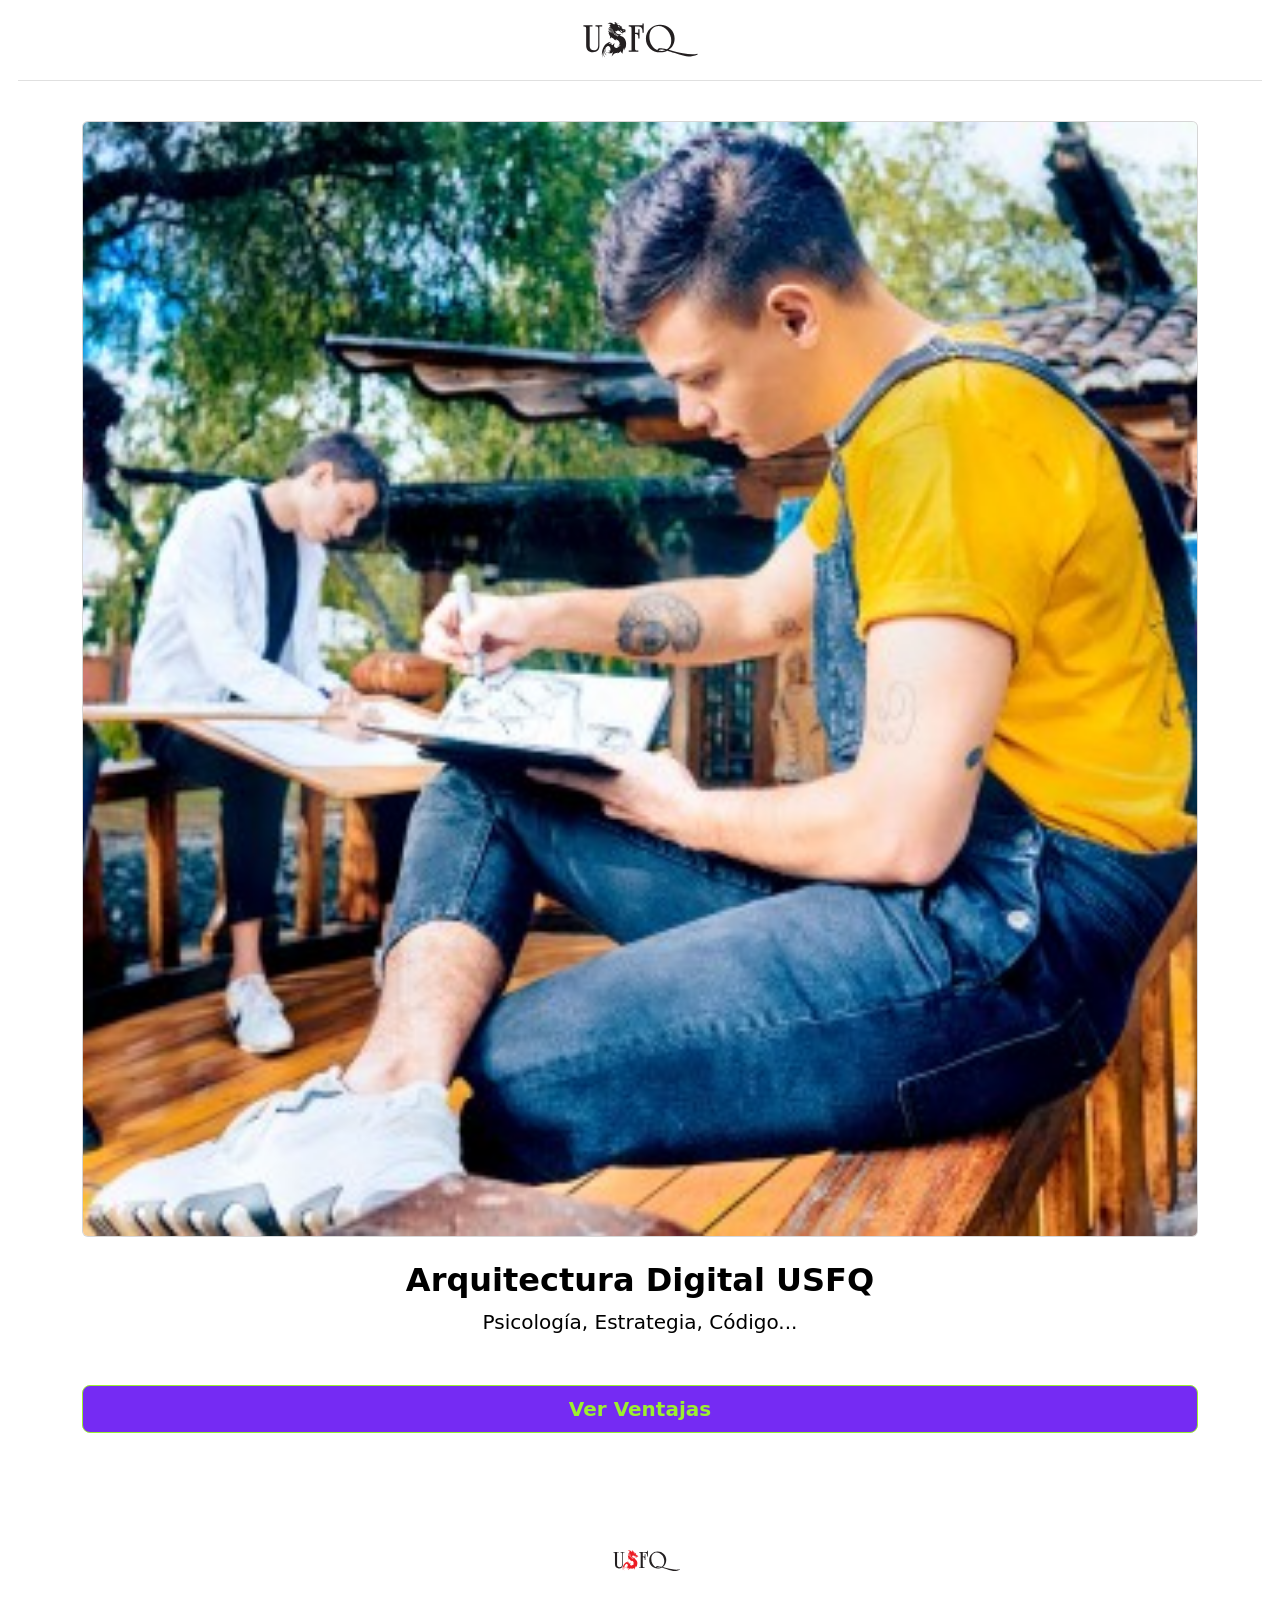
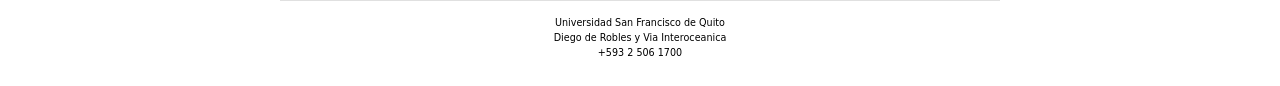
==== buyer2/index.html @ e133bab6 "Fix buyer2 entrypoint and update back links" ====
<!DOCTYPE html>
<html lang="es">
<head>
    <meta charset="UTF-8">
    <meta name="viewport" content="width=device-width, initial-scale=1.0">
    <title>Interés</title>
    <link href="https://cdn.jsdelivr.net/npm/bootstrap@5.3.0/dist/css/bootstrap.min.css" rel="stylesheet">
    <link rel="stylesheet" href="../styles.css">
</head>
<body>
    <nav class="navbar navbar-light bg-light border-bottom">
        <div class="container-fluid justify-content-center">
            <a class="nav-logo-link" href="https://www.usfq.edu.ec/es/carreras-de-pregrado/diseno-de-medios-interactivos" target="_blank" rel="noopener noreferrer" aria-label="Ir a Diseño de Medios Interactivos">
                <img src="../img/logo_usfq_pq.svg" alt="Logo USFQ" class="nav-logo">
            </a>
        </div>
    </nav>

    <div class="container py-4 text-center">
        <div class="ratio ratio-1x1 bg-secondary media-frame mb-4 rounded overflow-hidden">
            <img src="../img/diseno_grafico_02.jpg" alt="Diseño de Impacto">
        </div>
        
        <h2 class="fw-bold">Arquitectura Digital USFQ</h2>
        <p class="lead mb-5">Psicología, Estrategia, Código...</p>
        
        <a href="decision2.html" class="btn btn-outline-dark btn-lg w-100 fw-bold">Ver Ventajas</a>
    </div>

    <footer class="site-footer">
        <div class="site-footer-content">
            <img src="../img/logo-usfq.svg" alt="Logo USFQ" class="site-footer-logo">
            <div class="site-footer-divider"></div>
            <p>Universidad San Francisco de Quito</p>
            <p>Diego de Robles y Via Interoceanica</p>
            <p>+593 2 506 1700</p>
        </div>
    </footer>
</body>
</html>
---- styles.css ----
:root {
    --bg: #ffffff;
    --surface: #ffffff;
    --accent-purple: #752BF3;
    --accent-green: #9CEF30;
    --text-main: #000000;
    --border-soft: rgba(0, 0, 0, 0.12);
}

body {
    background: var(--bg);
    color: var(--text-main);
    min-height: 100vh;
    margin: 0 18px;
    text-align: center;
}

.navbar {
    background-color: var(--surface) !important;
    border-bottom: 1px solid var(--border-soft) !important;
    margin-bottom: 1rem;
}

.navbar .container-fluid {
    min-height: 64px;
    padding-left: 0.75rem;
    padding-right: 0.75rem;
}

.nav-logo {
    display: block;
    max-height: 42px;
    width: auto;
}

.nav-logo-link {
    display: inline-flex;
    align-items: center;
    text-decoration: none;
}

.nav-logo-link:hover {
    opacity: 0.9;
}

.nav-back {
    color: var(--text-main);
    font-size: 1.5rem;
    text-decoration: none;
    line-height: 1;
}

p,
h1,
h2,
h3,
h4,
h5,
h6,
label,
small,
th,
td,
.text-muted,
.text-start,
.text-end,
.text-center,
.lead {
    color: var(--text-main) !important;
    text-align: center !important;
}

.bg-secondary {
    background-color: #f4f4f4 !important;
    border: 1px solid var(--border-soft);
}

.card {
    background-color: var(--surface) !important;
    border-color: var(--border-soft) !important;
}

.table {
    color: var(--text-main) !important;
}

.table-bordered,
.table-bordered th,
.table-bordered td {
    border-color: var(--border-soft) !important;
}

.table-light {
    background-color: #f4f4f4 !important;
    color: var(--text-main) !important;
}

.decision-table {
    border-collapse: collapse;
    width: 100%;
    background: transparent;
    border: 1px solid var(--accent-purple);
}

.decision-table th,
.decision-table td {
    background: transparent !important;
    border: 1px solid rgba(156, 239, 48, 0.45) !important;
    padding: 0.7rem 0.55rem;
}

.decision-table thead th {
    border-bottom: 2px solid var(--accent-purple) !important;
    color: var(--accent-purple) !important;
    font-weight: 700;
}

.decision-table tbody th {
    color: var(--text-main) !important;
    font-weight: 600;
}

.decision-table tbody tr + tr th,
.decision-table tbody tr + tr td {
    border-top-color: rgba(117, 43, 243, 0.35) !important;
}

.decision-table tbody tr:hover th,
.decision-table tbody tr:hover td {
    background: rgba(156, 239, 48, 0.04) !important;
}

.media-frame iframe,
.media-frame img {
    width: 100%;
    height: 100%;
    border: 0;
    display: block;
}

.media-frame img {
    object-fit: cover;
}

.form-label {
    font-weight: 600;
}

.form-control {
    background-color: #ffffff !important;
    border-color: var(--border-soft) !important;
    color: var(--text-main) !important;
    text-align: center;
}

.form-control:focus {
    border-color: var(--accent-green) !important;
    box-shadow: 0 0 0 0.2rem rgba(156, 239, 48, 0.15) !important;
    background-color: #ffffff !important;
    color: var(--text-main) !important;
}

.form-control::placeholder {
    color: #666;
}

.border-bottom {
    border-color: var(--border-soft) !important;
}

.btn-outline-dark {
    border-color: var(--accent-green) !important;
    background-color: var(--accent-purple) !important;
    color: var(--accent-green) !important;
}

.btn-outline-dark:hover,
.btn-outline-dark:focus {
    background-color: var(--accent-green) !important;
    border-color: var(--accent-purple) !important;
    color: var(--accent-green) !important;
}

.page-wrap {
    flex: 1;
    display: flex;
    align-items: center;
    justify-content: center;
    padding-top: 3rem;
    padding-bottom: 3rem;
}

.page-thanks {
    display: flex;
    flex-direction: column;
}

.site-footer {
    background: #ffffff;
    color: #000;
    margin-top: 2rem;
    padding: 1.5rem 1rem;
    margin-left: -18px;
    margin-right: -18px;
    width: calc(100% + 36px);
}

.site-footer-content {
    max-width: 720px;
    margin: 0 auto;
    padding-top: 0.4rem;
}

.site-footer-logo {
    max-height: 80px;
    width: auto;
    margin-bottom: 0;
    padding-bottom: 0;
}

.site-footer-divider {
    width: 100%;
    height: 1px;
    background-color: var(--border-soft);
    margin-top: 0;
    margin-bottom: 1rem;
}

.site-footer p {
    color: #000 !important;
    margin-bottom: 0.2rem;
    font-size: 0.6rem;
    line-height: 1.25;
}

.card-copy {
    text-align: left !important;
}

.card-copy h6,
.card-copy small {
    text-align: left !important;
}

.avatar-wrap {
    overflow: hidden;
}

.avatar-img {
    width: 100%;
    height: 100%;
    object-fit: cover;
    display: block;
}
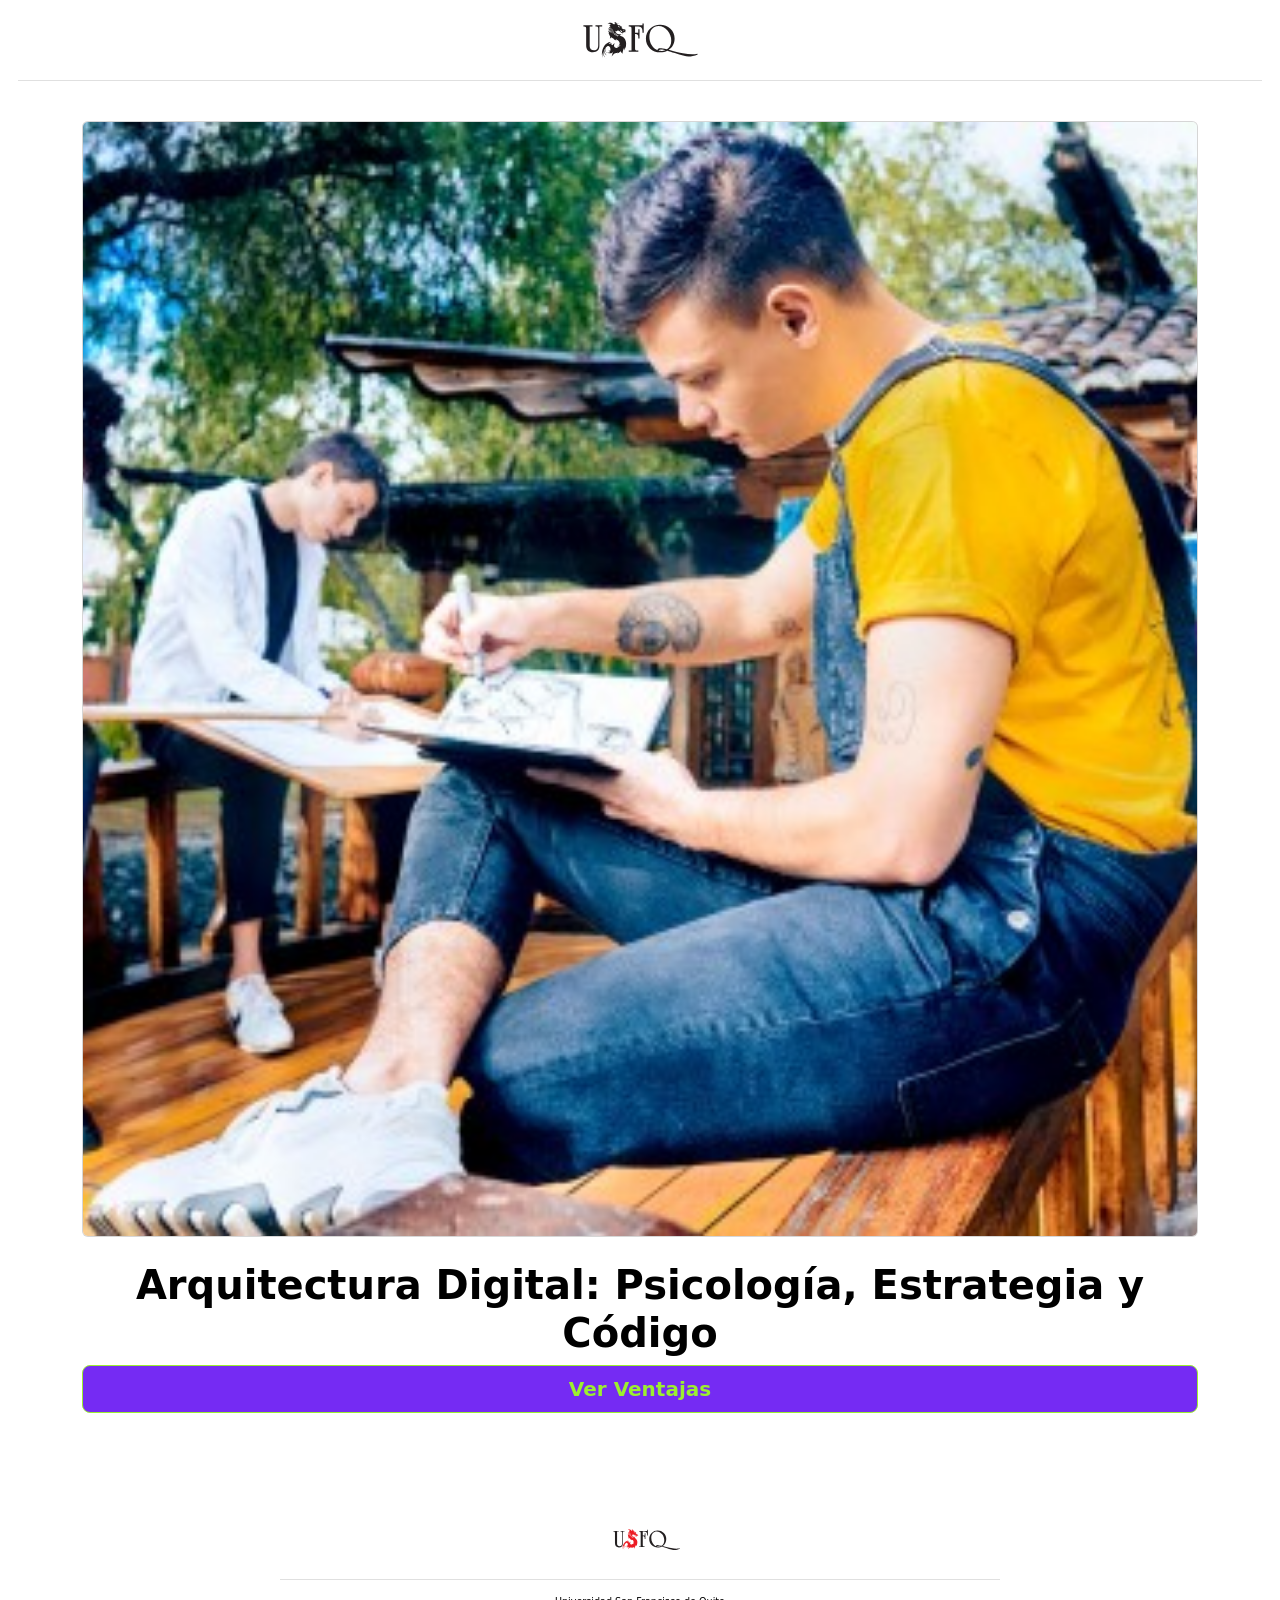
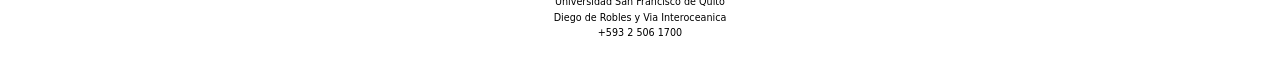
==== commit 94747ccc: "Add SEO metadata and GA event tracking" ====
--- a/buyer2/index.html
+++ b/buyer2/index.html
@@ -3,7 +3,18 @@
 <head>
     <meta charset="UTF-8">
     <meta name="viewport" content="width=device-width, initial-scale=1.0">
-    <title>Interés</title>
+    <title>Cambio de Carrera: Diseño de Medios Interactivos | USFQ</title>
+    <meta name="description" content="¿Buscas cambiar de carrera? Diseño de Medios: Psicología, Estrategia y Código. Especializado en VR, AR y desarrollo web.">
+    <link rel="canonical" href="https://nahimshino.github.io/proyecto-embudos-dmi/buyer2/">
+        <!-- Google tag (gtag.js) -->
+        <script async src="https://www.googletagmanager.com/gtag/js?id=G-NFH47D3JEB"></script>
+        <script>
+            window.dataLayer = window.dataLayer || [];
+            function gtag(){dataLayer.push(arguments);}
+            gtag('js', new Date());
+
+            gtag('config', 'G-NFH47D3JEB');
+        </script>
     <link href="https://cdn.jsdelivr.net/npm/bootstrap@5.3.0/dist/css/bootstrap.min.css" rel="stylesheet">
     <link rel="stylesheet" href="../styles.css">
 </head>
@@ -21,10 +32,9 @@
             <img src="../img/diseno_grafico_02.jpg" alt="Diseño de Impacto">
         </div>
         
-        <h2 class="fw-bold">Arquitectura Digital USFQ</h2>
-        <p class="lead mb-5">Psicología, Estrategia, Código...</p>
+        <h1 class="fw-bold">Arquitectura Digital: Psicología, Estrategia y Código</h1>
         
-        <a href="decision2.html" class="btn btn-outline-dark btn-lg w-100 fw-bold">Ver Ventajas</a>
+        <a href="decision2.html" id="buyer2-cta" class="btn btn-outline-dark btn-lg w-100 fw-bold">Ver Ventajas</a>
     </div>
 
     <footer class="site-footer">
@@ -36,5 +46,13 @@
             <p>+593 2 506 1700</p>
         </div>
     </footer>
+        <script>
+            document.getElementById('buyer2-cta').addEventListener('click', function () {
+                gtag('event', 'click', {
+                    event_category: 'engagement',
+                    event_label: 'buyer2_ver_ventajas'
+                });
+            });
+        </script>
 </body>
 </html>
